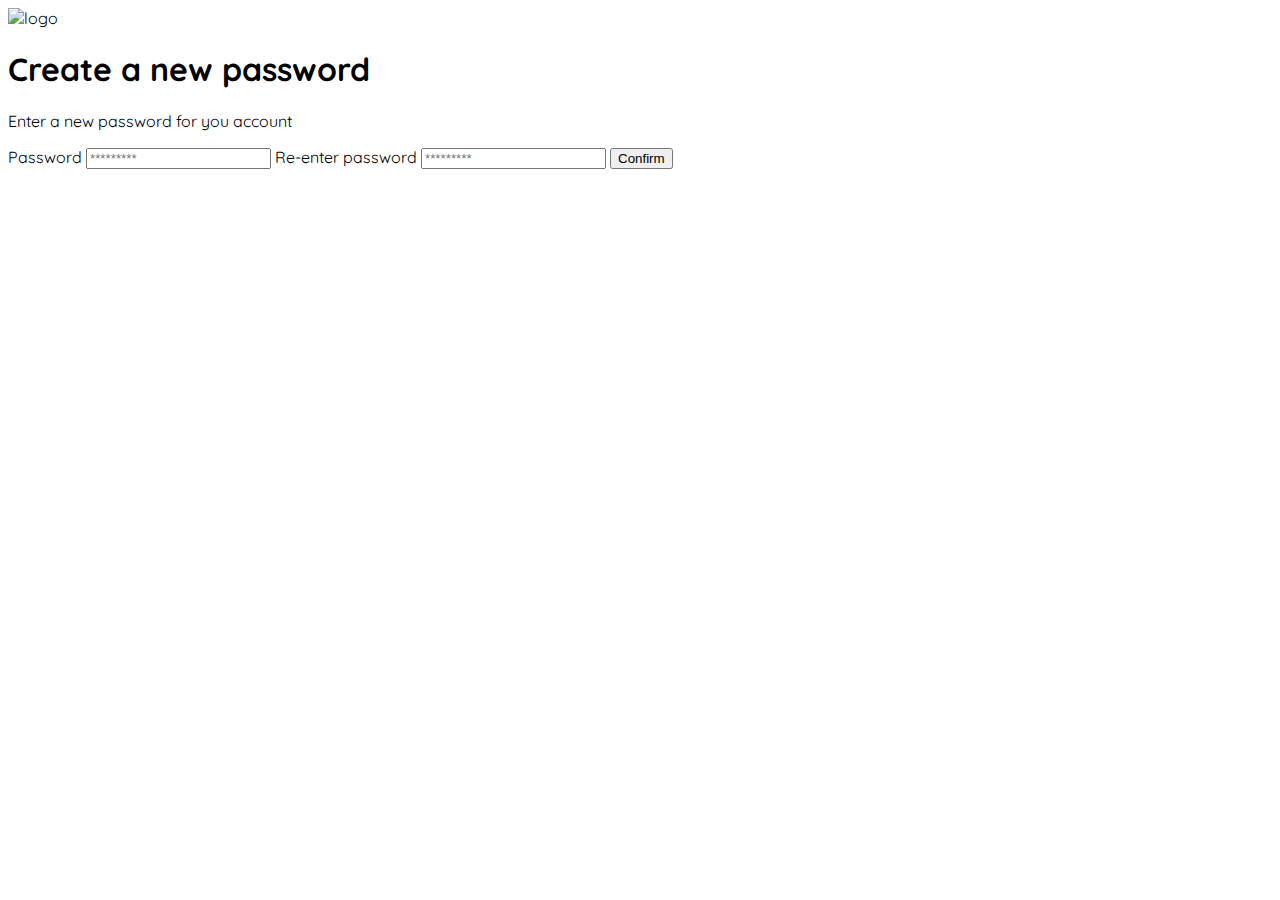
==== login.html @ 0adf9419 "Add login screen" ====
<!DOCTYPE html>
<html lang="en">
<head>
  <meta charset="UTF-8">
  <meta http-equiv="X-UA-Compatible" content="IE=edge">
  <meta name="viewport" content="width=device-width, initial-scale=1.0">
  <link rel="preconnect" href="https://fonts.googleapis.com">
  <link rel="preconnect" href="https://fonts.gstatic.com" crossorigin>
  <link href="https://fonts.googleapis.com/css2?family=Quicksand:wght@300;500;700&display=swap" rel="stylesheet">
  <link rel="stylesheet" href="./css/login.css">
  <title>Document</title>
</head>
<body>
  <div class="login">
    <div class="form-container">
      <img src="" alt="logo" class="logo">

      <h1 class="title">Create a new password</h1>
      <p class="subtitle">Enter a new password for you account</p>

      <form action="/" class="form">
        <label for="password" class="label">Password</label>
        <input type="password" id="password" placeholder="*********" class="input input-password">

        <label for="new-password" class="label">Re-enter password</label>
        <input type="password" id="new-password" placeholder="*********" class="input input-password">

        <input type="submit" value="Confirm" class="primary-button login-button">
      </form>
    </div>
  </div>
</body>
</html>
---- css/login.css ----
:root {
  --dark: #232830;
  --white: #FFFFFF;
  --black: #000000;
  --very-light-pink: #c7c7c7;
  --text-input-field: #f7f7f7;
  --hospital-green: #ACD9B2;
}

body {
  font-family: 'Quicksand', sans-serif;
}
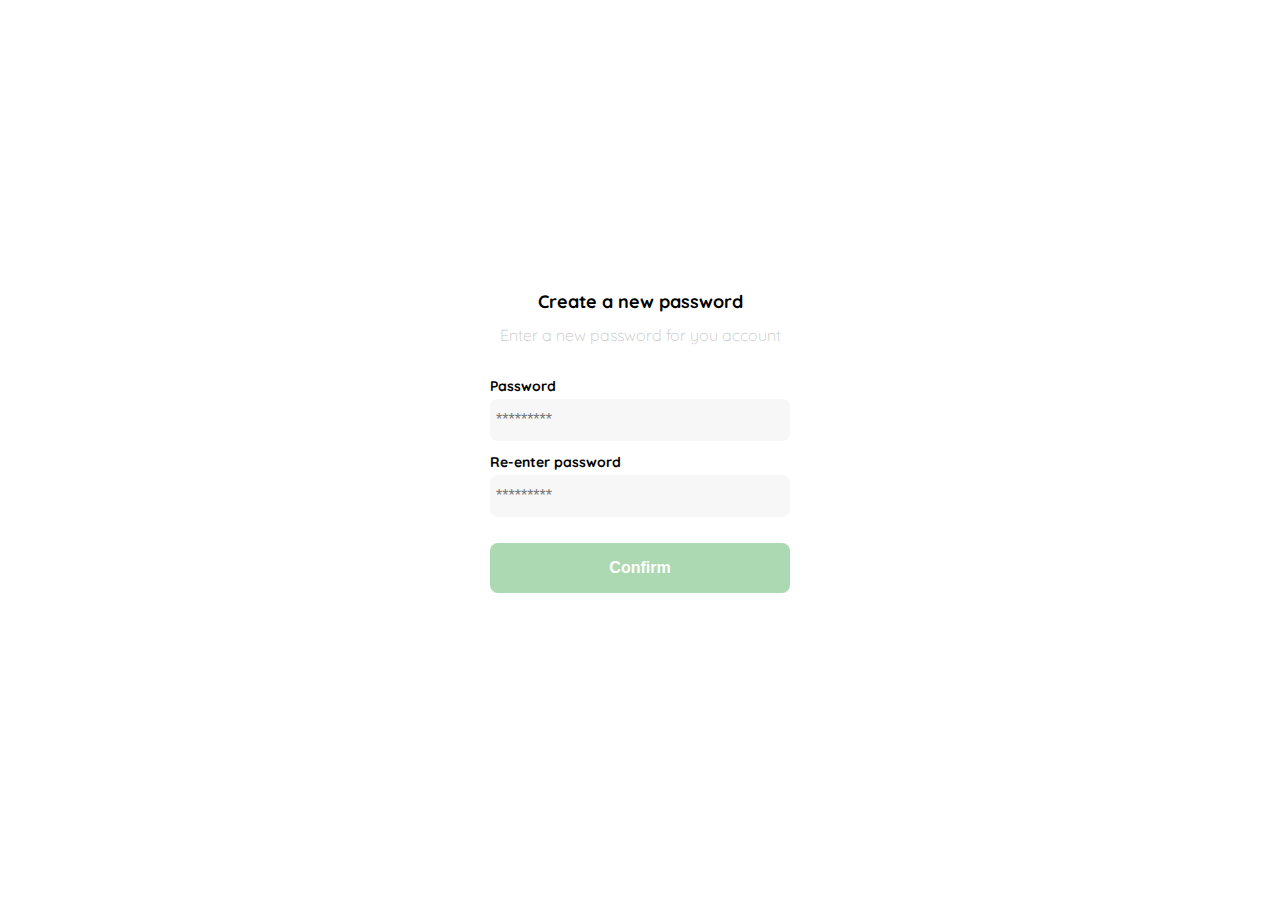
==== commit ecf7432a: "Add styles to the login screen" ====
--- a/login.html
+++ b/login.html
@@ -13,7 +13,7 @@
 <body>
   <div class="login">
     <div class="form-container">
-      <img src="" alt="logo" class="logo">
+      <img src="./logos/logo_yard_sale.svg" alt="logo" class="logo">
 
       <h1 class="title">Create a new password</h1>
       <p class="subtitle">Enter a new password for you account</p>
--- a/css/login.css
+++ b/css/login.css
@@ -5,8 +5,91 @@
   --very-light-pink: #c7c7c7;
   --text-input-field: #f7f7f7;
   --hospital-green: #ACD9B2;
+  --sm: 14px;
+  --md: 16px;
+  --lg: 18px;
 }
 
 body {
+  margin: 0;
   font-family: 'Quicksand', sans-serif;
+}
+
+.login {
+  width: 100%;
+  height: 100vh;
+  display: grid;
+  place-items: center;
+}
+
+.form-container {
+  display: grid;
+  grid-template-rows: auto 1fr auto;
+  width: 300px;
+}
+
+.logo {
+  width: 150px;
+  margin-bottom: 48px;
+  justify-self: center;
+  display: none;
+}
+
+.title {
+  font-size: var(--lg);
+  margin-bottom: 12px;
+  text-align: center;
+}
+
+.subtitle {
+  color: var(--very-light-pink);
+  font-size: var(--md);
+  font-weight: 300;
+  margin-top: 0;
+  margin-bottom: 32px;
+  text-align: center;
+}
+
+.label {
+  font-size: var(--sm);
+  font-weight: bold;
+  margin-bottom: 4px;
+}
+
+.form {
+  display: flex;
+  flex-direction: column;
+}
+
+.input {
+  background-color: var(--text-input-field);
+  border: none;
+  border-radius: 8px;
+  height: 30px;
+  font-size: var(--md);
+  padding: 6px;
+  margin-bottom: 12px;
+}
+
+.primary-button {
+  background-color: var(--hospital-green);
+  border-radius: 8px;
+  border: none;
+  color: var(--white);
+  width: 100%;
+  cursor: pointer;
+  font-size: var(--md);
+  font-weight: bold;
+  height: 50px;
+}
+
+.login-button {
+  margin-top: 14px;
+  margin-bottom: 30px;
+}
+
+@media (max-width: 640px) {
+  .logo {
+    display: block;
+  }
 }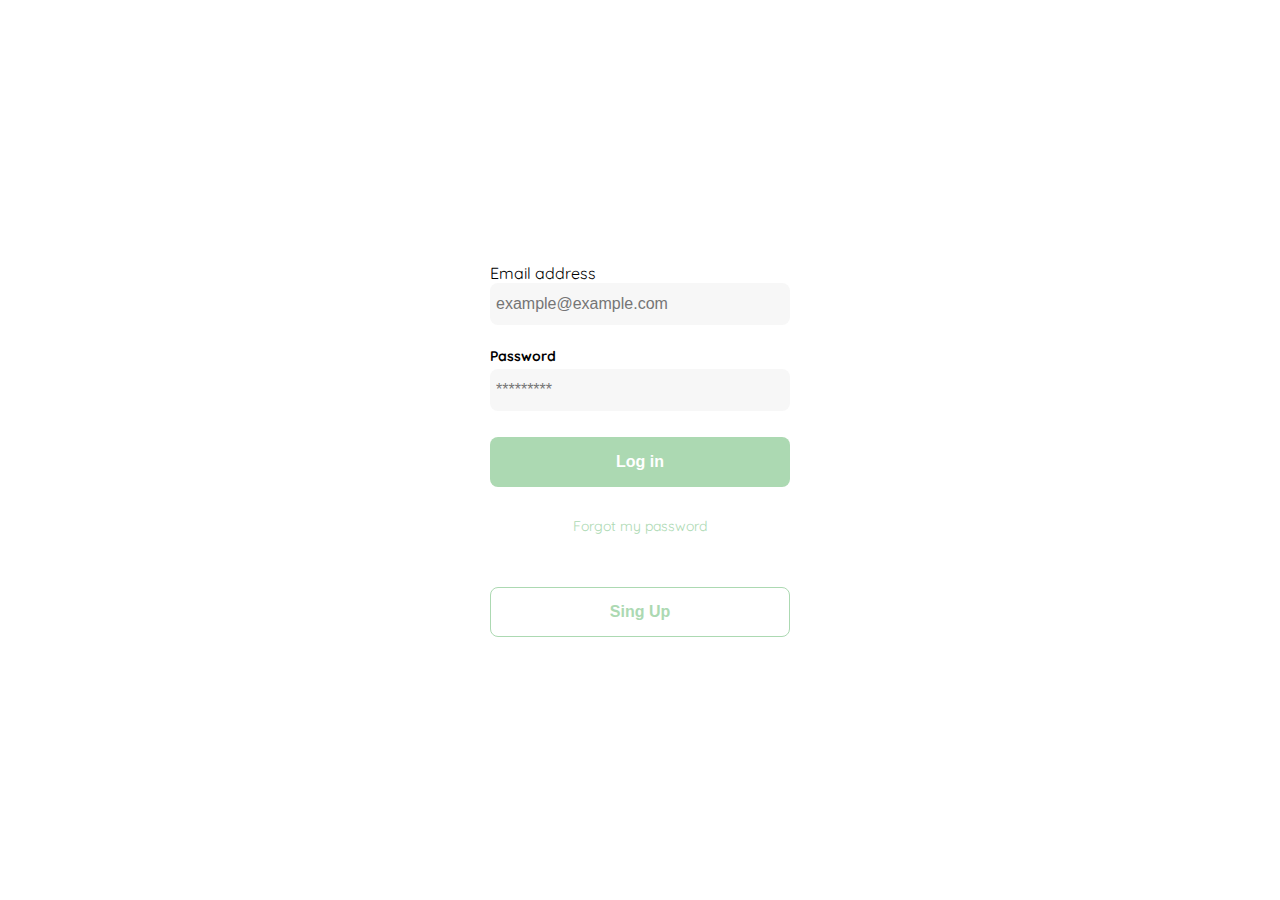
==== commit bc12441f: "Add login screen" ====
--- a/login.html
+++ b/login.html
@@ -15,18 +15,18 @@
     <div class="form-container">
       <img src="./logos/logo_yard_sale.svg" alt="logo" class="logo">
 
-      <h1 class="title">Create a new password</h1>
-      <p class="subtitle">Enter a new password for you account</p>
+      <form action="/" class="form">
+        <label for="email" class="email">Email address</label>
+        <input type="text" id="email" placeholder="example@example.com" class="input input-email">
 
-      <form action="/" class="form">
         <label for="password" class="label">Password</label>
         <input type="password" id="password" placeholder="*********" class="input input-password">
 
-        <label for="new-password" class="label">Re-enter password</label>
-        <input type="password" id="new-password" placeholder="*********" class="input input-password">
-
-        <input type="submit" value="Confirm" class="primary-button login-button">
+        <input type="submit" value="Log in" class="primary-button login-button">
+        <a href="/">Forgot my password</a>
       </form>
+      
+      <button class="secondary-button singup-button">Sing Up</button>
     </div>
   </div>
 </body>
--- a/css/login.css
+++ b/css/login.css
@@ -35,21 +35,6 @@
   display: none;
 }
 
-.title {
-  font-size: var(--lg);
-  margin-bottom: 12px;
-  text-align: center;
-}
-
-.subtitle {
-  color: var(--very-light-pink);
-  font-size: var(--md);
-  font-weight: 300;
-  margin-top: 0;
-  margin-bottom: 32px;
-  text-align: center;
-}
-
 .label {
   font-size: var(--sm);
   font-weight: bold;
@@ -59,6 +44,14 @@
 .form {
   display: flex;
   flex-direction: column;
+}
+
+.form a {
+  color: var(--hospital-green);
+  font-size: var(--sm);
+  text-align: center;
+  text-decoration: none;
+  margin-bottom: 52px;
 }
 
 .input {
@@ -71,11 +64,27 @@
   margin-bottom: 12px;
 }
 
+.input-email {
+  margin-bottom: 22px;
+}
+
 .primary-button {
   background-color: var(--hospital-green);
   border-radius: 8px;
   border: none;
   color: var(--white);
+  width: 100%;
+  cursor: pointer;
+  font-size: var(--md);
+  font-weight: bold;
+  height: 50px;
+}
+
+.secondary-button {
+  background-color: var(--white);
+  border-radius: 8px;
+  border: 1px solid var(--hospital-green);
+  color: var(--hospital-green);
   width: 100%;
   cursor: pointer;
   font-size: var(--md);
@@ -92,4 +101,9 @@
   .logo {
     display: block;
   }
+
+  .secondary-button{
+    position: relative;
+    top: 200px;
+  }
 }